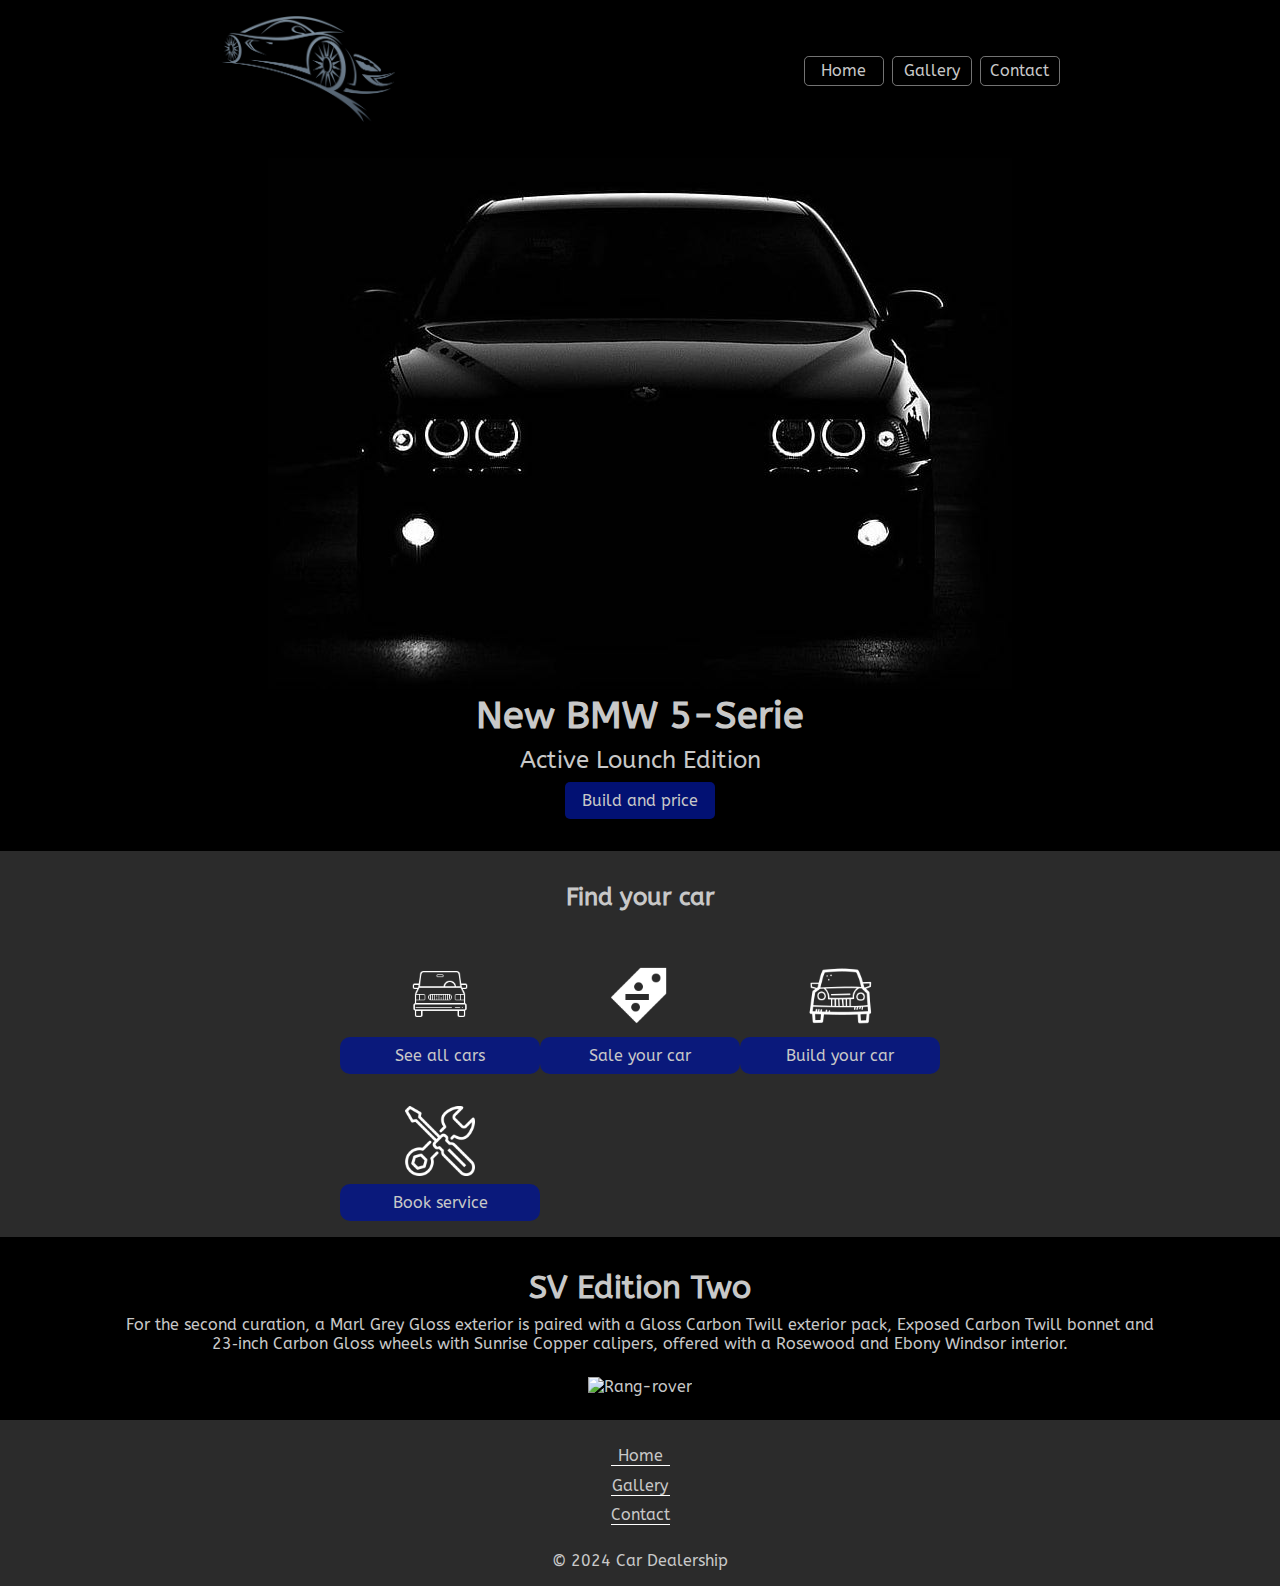
==== index.html @ ef991a99 "byddge struktur till mobile first" ====
<!DOCTYPE html>
<html lang="en">
<head>
    <meta charset="UTF-8">
    <meta name="viewport" content="width=device-width, initial-scale=1.0">
    <link rel="stylesheet" href="https://fonts.googleapis.com/css?family=ABeeZee">
    <meta name="description" content="car lovers">
    <link rel="stylesheet" href="styles/styles.css">
    <title>Cars</title>
</head>
<body>

    <header>
        <figure>
            <a href="index.html"><img id="logo" src="images/logo.png" alt="logo"></a>
        </figure>
        
        <nav>
            <ul>
                <li><a href="index.html">Home</a></li>
                <li><a href="gallery.html">Gallery</a></li>
                <li><a href="#">Contact</a></li>
            </ul>
        </nav>
    </header>

    <main>

        <section class="hero-section">
            <div class="hero-content">
                <figure>
                    <img id="mobile-hero-image" src="/images/mobile-hero.jpg">
                </figure>
                <h1>New BMW 5-Serie</h1>
                <p>Active Lounch Edition</p>
                <a href="#" class="button">Build and price</a>
            </div>
        </section>

        
        <section class="filter">
            <h2 id="filter-heading">Find your car</h2>
            <article class="filter-article">
                <img src="images/car.png">
                <a href="#" class="filter-button">See all cars</a>
            </article>

            <article class="filter-article">
                <img src="images/sale.png">
                <a href="#" class="filter-button">Sale your car</a>
            </article>

            <article class="filter-article">
                <img src="images/build-car.png">
                <a href="#" class="filter-button">Build your car</a>
            </article>

            <article class="filter-article">
                <img src="images/service.png">
                <a href="#" class="filter-button">Book service</a>
            </article>
        </section>
        
        <article class="car-article">
            <div class="car-content">
                <h3>SV Edition Two</h3>
                <p>For the second curation, a Marl Grey Gloss exterior is paired with a Gloss Carbon Twill exterior pack, Exposed Carbon Twill bonnet and 23‑inch Carbon Gloss wheels with Sunrise Copper calipers, offered with a Rosewood and Ebony Windsor interior.</p>
            <figure>
                    <img src="images/rang-rover.jpg" alt="Rang-rover">
            </figure>
                </div>
        </article>
    </main>

    <footer>
            <ul class="footer-nav">
                <li><a href="#">Home</a></li>
                <li><a href="#">Gallery</a></li>
                <li><a href="#">Contact</a></li>
            </ul>
            
            <p>&copy; 2024 Car Dealership</p>
    </footer>
    
</body>
</html>
---- styles/styles.css ----
* {
    margin: 0;
    padding: 0;
    box-sizing: border-box;
}

body {
    font-family: 'ABeeZee', serif;
    background-color: #000000;
    color: #c8c8c8;

}

/* header */
header {
    display: flex;
    flex-direction: column;
    justify-content: center;
    align-items: center;
    background-color: #000000;
    padding: 1rem;
}

#logo {
    width: clamp(125px, 20vw, 175px);
}

nav ul {
    list-style-type: none;
    display: flex;
    align-items: center;
    gap: .5rem;
}

nav ul li {
    border: 1px solid #c8c8c892;
    padding: .3rem;
    overflow: none;
    width: 80px;
    text-align: center;
    border-radius: .3rem;
}

a {
    text-decoration: none;
    color: rgb(200, 200, 200);
}


/* webpage hero content */
#mobile-hero-image {
    width: 100%;
}

.hero-section {
    width: 100%;
    display: flex;
    justify-content: center;
    align-items: center;
}

.hero-content {
    display: flex;
    flex-direction: column;
    text-align: center;
    background-color: rgb(0, 0, 0); 
    padding: 1rem;
    border-radius: 10px;
}

.hero-section h1 {
    font-size: 2.4rem;
    margin-bottom: .5rem;
    word-wrap: break-word;
  }

.hero-section p {
    font-size: 1.5rem;
    margin-bottom: .5rem;
}

.hero-section a {
    font-size: 1rem;  
}

.button {
    text-align: center;
    width: auto;
    padding: .5rem 1rem;
    margin: auto;
    border: 1px solid #65656500;
    background-color: #021591cb;
    border-radius: 5px;
    color: #c8c8c8;
}

/* .button:hover {

} */

/* Filter Css */
.filter {
    display: flex;
    flex-direction: column;
    align-items: center;
    margin-top: 1rem;
    background-color: rgba(86, 86, 86, 0.499);
    padding: 1rem;
   
}

.filter-article img{
    width: clamp(20px, 15vw, 70px);
}

.filter-article a{
    width: 200px;
}

.filter-article {
    margin-top: 2rem;
    display: flex;
    flex-direction: column;
    align-items: center;
    gap: .5rem;
}

.filter-button {
    text-align: center;
    width: auto;
    padding: .5rem 1rem;
    margin: auto;
    border: 1px solid #76767600;
    background-color: #021591cb;
    border-radius: 10px;
    color: #c8c8c8;
}


/* Article for car contents */
.car-article {
    display: flex;
    flex-direction: column;
    align-items: center; /* Align items vertically */
    justify-content: space-between; /* Adjusts space between image and text */
    margin-top: 2rem;
}

.car-article img {
    max-width: 100%; /* Adjust image size */
    margin: 1.5rem 0;
}

.car-content h3 {
    margin-bottom: .6rem;
    font-size: 2rem;
}

.car-article .car-content {
    max-width: 85%;
    text-align: center;
}




/* Footer */
footer {
    display: flex;
    flex-direction: column;
    gap: 1rem;
    align-items: center;
    padding: 1rem;
    background-color: rgba(86, 86, 86, 0.499);
}

.footer-nav {
    list-style-type: none;
    text-align: center;
}

.footer-nav li {
    margin: .6rem 0;
    border-bottom: 1px solid #fff;
}


/* Grid gallery  */
.grid-gallery img {
    width: 100%;
}

.grid-gallery {
    max-width: 95vw;
    margin: 5px auto;
    display: grid;
    grid-template-columns: 1fr;

}

.gallery-article {
    display: grid;
    justify-content: center;
    align-items: center;
    text-align: center;
    gap: .5rem;

}

.text-box-one {
    border: 1px border #fff;
    background-color: rgba(36, 36, 36, 0.689);
    padding: 1rem;
    border-radius: 10px;
}

.text-box-two {
    border: 1px border #fff;
    background-color: rgba(36, 36, 36, 0.819);
    padding: 1rem;
    border-radius: 10px;
}

.text-box-three {
    border: 1px border #fff;
    background-color: rgba(36, 36, 36, 0.984);
    padding: 1rem;
    border-radius: 10px;
}
/* Mobile first css finishes here */

/* Laptop screens css */
@media (min-width: 768px) {

    header{
        display: flex;
        flex-direction: row;
        justify-content: space-around;
    }

    #filter-heading {
        grid-column: 1 / 4;
        justify-content: center;
        align-items: center;
        align-self: center;
        text-align: center;
        padding: 1rem;
    }

    .filter {
        display: grid;
        grid-template-columns: repeat(200px, 2fr);
        justify-content: center;
        align-items: center;
    }

    .filter-article {
        grid-column: auto;
    }
   
}

/* 

.filter {
    display: flex;
    flex-direction: column;
    align-items: center;
    margin-top: 1rem;
    background-color: rgba(86, 86, 86, 0.499);
    padding: 1rem;
   
}

.filter-article img{
    width: clamp(20px, 15vw, 70px);
}

.filter-article a{
    width: 200px;
}

.filter-article {
    margin-top: 2rem;
    display: flex;
    flex-direction: column;
    align-items: center;
    gap: .5rem;
}

.filter-button {
    text-align: center;
    width: auto;
    padding: .5rem 1rem;
    margin: auto;
    border: 1px solid #76767600;
    background-color: #021591cb;
    border-radius: 10px;
    color: #c8c8c8;
} */
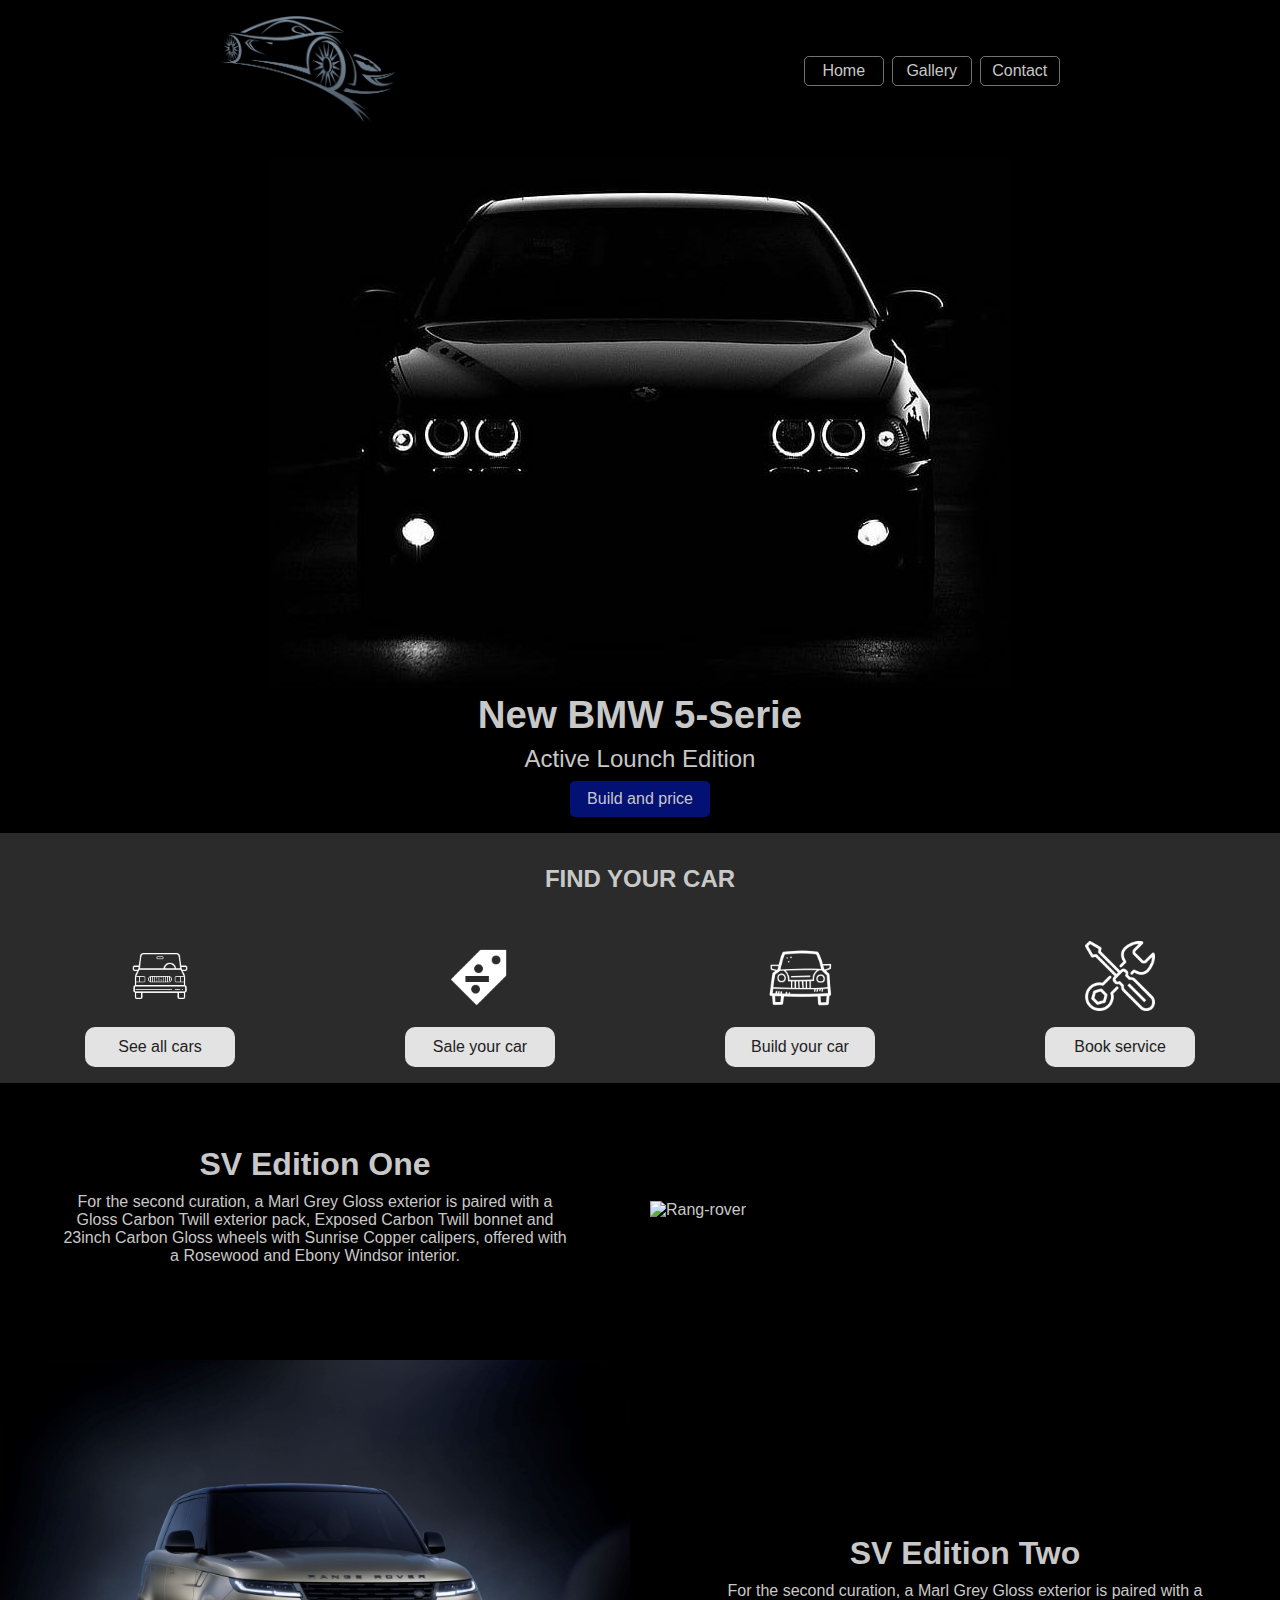
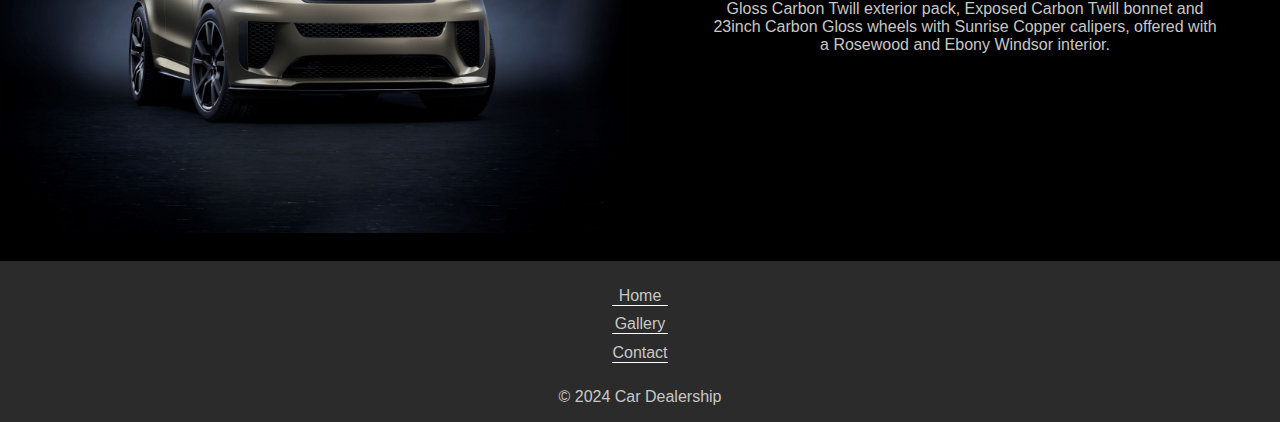
==== commit feb5e1e5: "byggde struktur till desktop också, grid är kvar samt galleri sidan också" ====
--- a/index.html
+++ b/index.html
@@ -3,7 +3,6 @@
 <head>
     <meta charset="UTF-8">
     <meta name="viewport" content="width=device-width, initial-scale=1.0">
-    <link rel="stylesheet" href="https://fonts.googleapis.com/css?family=ABeeZee">
     <meta name="description" content="car lovers">
     <link rel="stylesheet" href="styles/styles.css">
     <title>Cars</title>
@@ -38,8 +37,9 @@
         </section>
 
         
+        <h2 id="filter-heading">FIND YOUR CAR</h2>
         <section class="filter">
-            <h2 id="filter-heading">Find your car</h2>
+            
             <article class="filter-article">
                 <img src="images/car.png">
                 <a href="#" class="filter-button">See all cars</a>
@@ -61,7 +61,7 @@
             </article>
         </section>
         
-        <article class="car-article">
+        <!-- <article class="car-article">
             <div class="car-content">
                 <h3>SV Edition Two</h3>
                 <p>For the second curation, a Marl Grey Gloss exterior is paired with a Gloss Carbon Twill exterior pack, Exposed Carbon Twill bonnet and 23‑inch Carbon Gloss wheels with Sunrise Copper calipers, offered with a Rosewood and Ebony Windsor interior.</p>
@@ -69,6 +69,26 @@
                     <img src="images/rang-rover.jpg" alt="Rang-rover">
             </figure>
                 </div>
+        </article> -->
+
+        <article class="car-article">
+            <div class="car-content">
+                <h3>SV Edition One</h3>
+                <p>For the second curation, a Marl Grey Gloss exterior is paired with a Gloss Carbon Twill exterior pack, Exposed Carbon Twill bonnet and 23inch Carbon Gloss wheels with Sunrise Copper calipers, offered with a Rosewood and Ebony Windsor interior.</p>
+            </div>
+            <figure class="car-image">
+                <img src="images/rang-rover.jpg" alt="Rang-rover">
+            </figure>
+        </article>
+
+        <article class="car-article">
+            <figure class="car-image">
+                <img src="images/rang-rover1.jpeg" alt="Rang-rover">
+            </figure>
+            <div class="car-content">
+                <h3>SV Edition Two</h3>
+                <p>For the second curation, a Marl Grey Gloss exterior is paired with a Gloss Carbon Twill exterior pack, Exposed Carbon Twill bonnet and 23inch Carbon Gloss wheels with Sunrise Copper calipers, offered with a Rosewood and Ebony Windsor interior.</p>
+            </div>
         </article>
     </main>
 
--- a/styles/styles.css
+++ b/styles/styles.css
@@ -5,10 +5,9 @@
 }
 
 body {
-    font-family: 'ABeeZee', serif;
+    font-family: Arial, Helvetica, sans-serif;
     background-color: #000000;
     color: #c8c8c8;
-
 }
 
 /* header */
@@ -103,37 +102,52 @@
     display: flex;
     flex-direction: column;
     align-items: center;
-    margin-top: 1rem;
     background-color: rgba(86, 86, 86, 0.499);
-    padding: 1rem;
-   
+    padding-bottom: 1rem;
+}
+
+#filter-heading {
+    text-align: center;
+    background-color: rgba(86, 86, 86, 0.499);
+    padding: 2rem;
 }
 
 .filter-article img{
     width: clamp(20px, 15vw, 70px);
-}
-
-.filter-article a{
-    width: 200px;
+    margin-top: 1rem;
+}
+
+.filter-article a {
+    width: 220px;
+    height: 40px;
+    display: flex;
+    align-items: center;
+    justify-content: center;
 }
 
 .filter-article {
-    margin-top: 2rem;
-    display: flex;
-    flex-direction: column;
-    align-items: center;
-    gap: .5rem;
+    display: flex;
+    flex-direction: column;
+    align-items: center;
+    gap: 1rem;
 }
 
 .filter-button {
     text-align: center;
-    width: auto;
     padding: .5rem 1rem;
-    margin: auto;
-    border: 1px solid #76767600;
-    background-color: #021591cb;
-    border-radius: 10px;
-    color: #c8c8c8;
+    border: 1px solid #00000000;
+    background-color: rgb(227, 227, 227);
+    border-radius: 10px;
+    color: #212121;
+}
+
+.filter-button:hover {
+    text-align: center;
+    padding: .5rem 1rem;
+    border: 1px solid #00000000;
+    background-color: #212121;
+    border-radius: 10px;
+    color: rgb(227, 227, 227);
 }
 
 
@@ -159,6 +173,7 @@
 .car-article .car-content {
     max-width: 85%;
     text-align: center;
+    padding-bottom: .5rem;
 }
 
 
@@ -191,8 +206,8 @@
 }
 
 .grid-gallery {
-    max-width: 95vw;
-    margin: 5px auto;
+    max-width: 98vw;
+    margin: 1% auto;
     display: grid;
     grid-template-columns: 1fr;
 
@@ -203,20 +218,20 @@
     justify-content: center;
     align-items: center;
     text-align: center;
-    gap: .5rem;
+    gap: .3rem;
 
 }
 
 .text-box-one {
     border: 1px border #fff;
-    background-color: rgba(36, 36, 36, 0.689);
+    background-color: rgba(86, 86, 86, 0.499);
     padding: 1rem;
     border-radius: 10px;
 }
 
 .text-box-two {
     border: 1px border #fff;
-    background-color: rgba(36, 36, 36, 0.819);
+    background-color: rgba(97, 97, 97, 0.819);
     padding: 1rem;
     border-radius: 10px;
 }
@@ -238,63 +253,61 @@
         justify-content: space-around;
     }
 
-    #filter-heading {
+    .filter {
+        display: flex;
+        flex-direction: row;
+        justify-content: space-around;
+       
+    }
+
+    .filter-article a {
+        width: 150px;
+    }
+   
+}
+
+@media (min-width: 1024px) {
+
+    .car-article {
+        display: grid;
+        grid-template-columns: 1fr 1fr; /* Two equal columns */
+        align-items: center;
+        gap: 20px; /* Optional: Add some space between content and image */
+    }
+
+    .car-article .car-content {
+        max-width: 80%;
+        text-align: center;
+        margin: 5% auto;
+    }
+
+    .car-image img {
+        max-width: 100%;
+        height: auto;
+    }
+
+    .grid-gallery {
+        display: grid;
+        gap: 1rem;
+        grid-template-columns: repeat(4, 1fr);
+    }
+
+    .text-box-one {
+        grid-column: 1 / span 2;
+    }
+
+    .gallery-article:nth-child(2) {
+        grid-column: 3 / 4;
+    }
+
+    .gallery-article:nth-child(3) {
+        grid-column: 4 / 5;
+        grid-row: span 1;
+    }
+    
+    .gallery-article:nth-child(4) {
         grid-column: 1 / 4;
-        justify-content: center;
-        align-items: center;
-        align-self: center;
-        text-align: center;
-        padding: 1rem;
-    }
-
-    .filter {
-        display: grid;
-        grid-template-columns: repeat(200px, 2fr);
-        justify-content: center;
-        align-items: center;
-    }
-
-    .filter-article {
-        grid-column: auto;
-    }
-   
-}
-
-/* 
-
-.filter {
-    display: flex;
-    flex-direction: column;
-    align-items: center;
-    margin-top: 1rem;
-    background-color: rgba(86, 86, 86, 0.499);
-    padding: 1rem;
-   
-}
-
-.filter-article img{
-    width: clamp(20px, 15vw, 70px);
-}
-
-.filter-article a{
-    width: 200px;
-}
-
-.filter-article {
-    margin-top: 2rem;
-    display: flex;
-    flex-direction: column;
-    align-items: center;
-    gap: .5rem;
-}
-
-.filter-button {
-    text-align: center;
-    width: auto;
-    padding: .5rem 1rem;
-    margin: auto;
-    border: 1px solid #76767600;
-    background-color: #021591cb;
-    border-radius: 10px;
-    color: #c8c8c8;
-} */+    }
+}
+
+
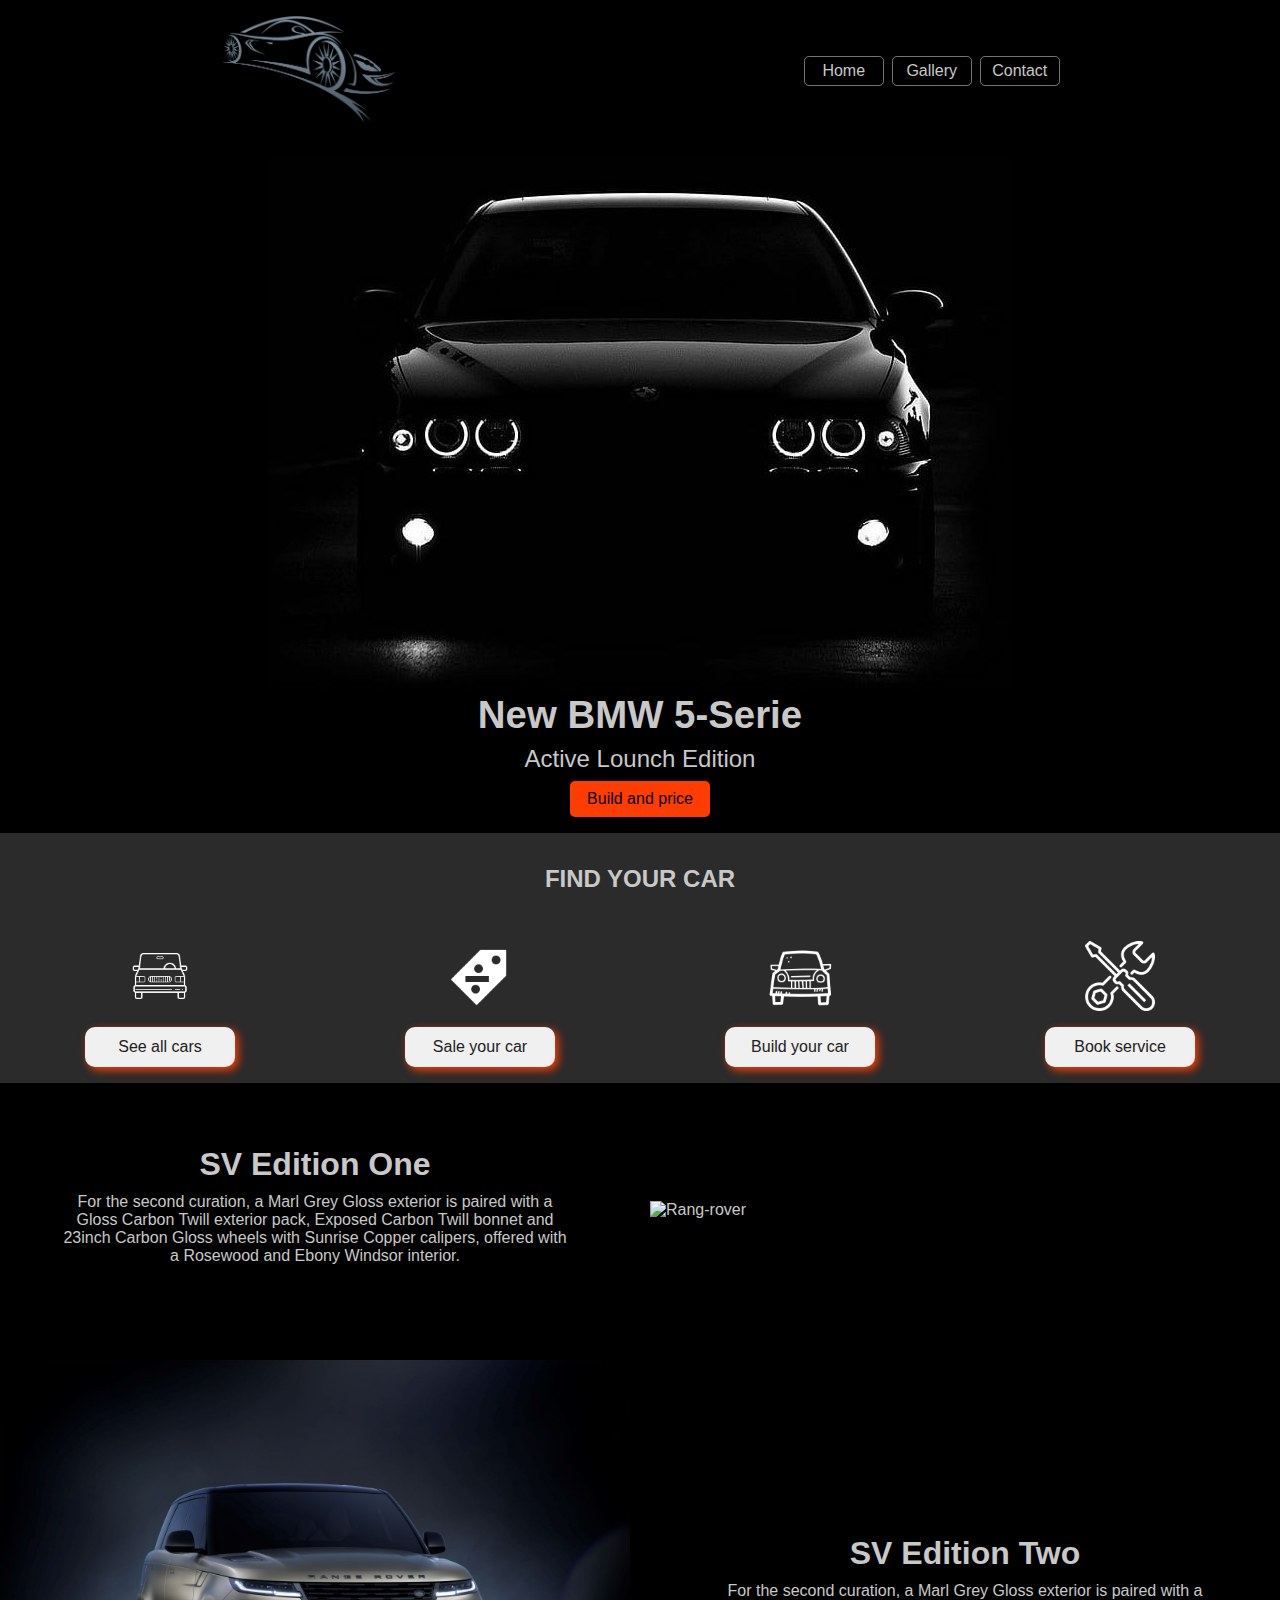
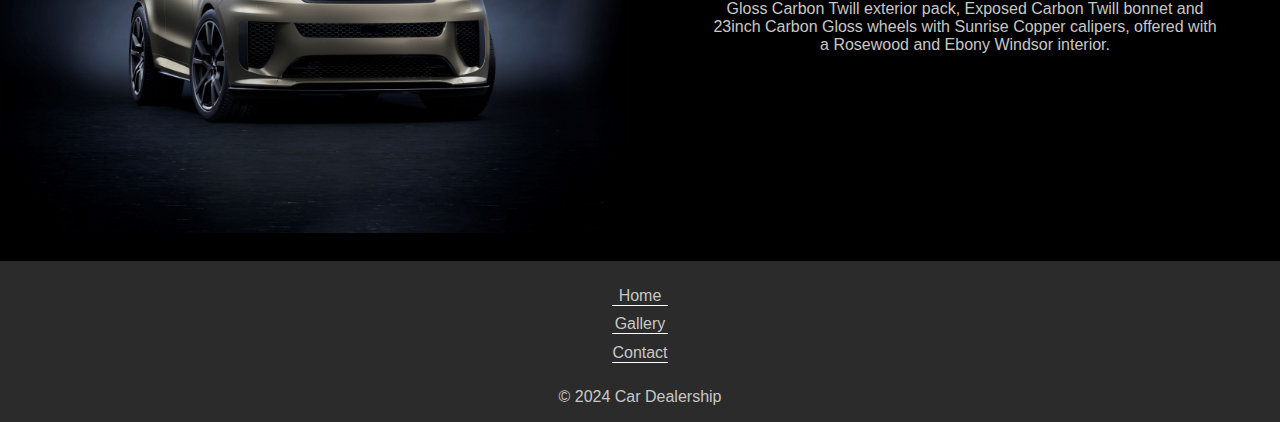
==== commit ce417622: "laptop grid is completed, need to fix desktop grid" ====
--- a/index.html
+++ b/index.html
@@ -94,8 +94,8 @@
 
     <footer>
             <ul class="footer-nav">
-                <li><a href="#">Home</a></li>
-                <li><a href="#">Gallery</a></li>
+                <li><a href="index.html">Home</a></li>
+                <li><a href="gallery.html">Gallery</a></li>
                 <li><a href="#">Contact</a></li>
             </ul>
             
--- a/styles/styles.css
+++ b/styles/styles.css
@@ -8,6 +8,10 @@
     font-family: Arial, Helvetica, sans-serif;
     background-color: #000000;
     color: #c8c8c8;
+}
+
+p {
+    font-size: clamp(.8rem, 1rem, 1.5rem);
 }
 
 /* header */
@@ -88,9 +92,10 @@
     padding: .5rem 1rem;
     margin: auto;
     border: 1px solid #65656500;
-    background-color: #021591cb;
+    background-color: rgba(255, 61, 0, 1);
     border-radius: 5px;
-    color: #c8c8c8;
+    color:  rgba(0, 0, 0, 1);
+
 }
 
 /* .button:hover {
@@ -136,9 +141,10 @@
     text-align: center;
     padding: .5rem 1rem;
     border: 1px solid #00000000;
-    background-color: rgb(227, 227, 227);
+    background-color: rgba(240, 240, 240, 1);
     border-radius: 10px;
     color: #212121;
+    box-shadow: 3px 3px 8px rgba(255, 61, 0, 1);
 }
 
 .filter-button:hover {
@@ -201,6 +207,12 @@
 
 
 /* Grid gallery  */
+#gallery-heading {
+    text-align: center;
+    background-color: #000000;
+    padding: 2rem;
+}
+
 .grid-gallery img {
     width: 100%;
 }
@@ -210,7 +222,6 @@
     margin: 1% auto;
     display: grid;
     grid-template-columns: 1fr;
-
 }
 
 .gallery-article {
@@ -219,26 +230,34 @@
     align-items: center;
     text-align: center;
     gap: .3rem;
-
+}
+
+.gallery-article:nth-child(1) {
+    margin: 2% auto;
+    padding: 2rem;
+}
+
+.desktop-gallery-only {
+    display: none;
 }
 
 .text-box-one {
     border: 1px border #fff;
-    background-color: rgba(86, 86, 86, 0.499);
+    background-color: rgba(22, 22, 22, 0.819);
     padding: 1rem;
     border-radius: 10px;
 }
 
 .text-box-two {
     border: 1px border #fff;
-    background-color: rgba(97, 97, 97, 0.819);
+    background-color: rgba(22, 22, 22, 0.819);
     padding: 1rem;
     border-radius: 10px;
 }
 
 .text-box-three {
     border: 1px border #fff;
-    background-color: rgba(36, 36, 36, 0.984);
+    background-color: rgba(70, 70, 70, 0.819);
     padding: 1rem;
     border-radius: 10px;
 }
@@ -257,17 +276,13 @@
         display: flex;
         flex-direction: row;
         justify-content: space-around;
-       
     }
 
     .filter-article a {
         width: 150px;
     }
-   
-}
-
-@media (min-width: 1024px) {
-
+
+    /* Home page article */
     .car-article {
         display: grid;
         grid-template-columns: 1fr 1fr; /* Two equal columns */
@@ -286,28 +301,149 @@
         height: auto;
     }
 
+     /* gallery page desktop only css */
+    .desktop-gallery img {
+        max-width: 100%;
+    }
+
+    .desktop-gallery-only {
+        display: flex;
+        gap: 1rem;
+        max-width: 80vw;
+        margin: 3rem auto 0px auto;
+        text-align: center;
+    }
+
+    .desktop-gallery {
+        position: relative;
+    }
+
+    .desktop-gallery h3 {
+        position: absolute;
+        top: 50%;
+        left: 50%;
+        transform: translate(-50%, -50%);
+        color: white;
+        background-color: rgba(0, 0, 0, 0.353); /* Optional: To add a semi-transparent background */
+        width: 100%;
+        padding: 1rem;
+    }
+
+     /* gallery page */
+    .grid-gallery {
+        display: grid;
+        gap: 1rem;
+        grid-template-columns: repeat(2, 1fr);
+    }
+
+    .gallery-article:nth-child(1) {
+        grid-column: 1 / 3;
+        max-width: 70%;
+        margin: 0 auto;
+    }
+    /* this is the second child */
+    .text-box-one {
+        grid-column: 1 / 2;
+    }
+
+    .gallery-article:nth-child(3) {
+        grid-column: 2 / 3;
+    }
+
+    .gallery-article:nth-child(4) {
+        grid-column: 1 / 2;
+    }
+
+    .gallery-article:nth-child(5) {
+        grid-column: 2 / 3;
+    }
+    
+    .gallery-article:nth-child(6) {
+        grid-column: 1 / 3;
+    }
+   
+}
+
+@media (min-width: 1024px) {
+
+    .car-article {
+        display: grid;
+        grid-template-columns: 1fr 1fr; /* Two equal columns */
+        align-items: center;
+        gap: 20px; /* Optional: Add some space between content and image */
+    }
+
+    .car-article .car-content {
+        max-width: 80%;
+        text-align: center;
+        margin: 5% auto;
+    }
+
+    .car-image img {
+        max-width: 100%;
+        height: auto;
+    }
+
+    .desktop-gallery img {
+        max-width: 100%;
+    }
+
+    .desktop-gallery-only {
+        display: flex;
+        gap: 1rem;
+        max-width: 80vw;
+        margin: 3rem auto 0px auto;
+        text-align: center;
+    }
+
+    .desktop-gallery {
+        position: relative;
+    }
+
+    .desktop-gallery h3 {
+        position: absolute;
+        top: 50%;
+        left: 50%;
+        transform: translate(-50%, -50%);
+        color: white;
+        background-color: rgba(0, 0, 0, 0.353); /* Optional: To add a semi-transparent background */
+        width: 100%;
+        padding: 4rem;
+
+    }
+
     .grid-gallery {
         display: grid;
         gap: 1rem;
         grid-template-columns: repeat(4, 1fr);
     }
 
+    .gallery-article:nth-child(1) {
+        grid-column: 1 / 5;
+        max-width: 70%;
+        margin: 0 auto;
+    }
+
     .text-box-one {
         grid-column: 1 / span 2;
     }
 
-    .gallery-article:nth-child(2) {
+    .gallery-article:nth-child(3) {
         grid-column: 3 / 4;
     }
 
-    .gallery-article:nth-child(3) {
+    .gallery-article:nth-child(4) {
         grid-column: 4 / 5;
-        grid-row: span 1;
+        grid-row: span 2;
     }
     
-    .gallery-article:nth-child(4) {
-        grid-column: 1 / 4;
-    }
-}
-
-
+    .gallery-article:nth-child(5) {
+        grid-column: 1 / 2;
+    }
+
+    .gallery-article:nth-child(6) {
+        grid-column: 2 / 4;
+    }
+}
+
+
